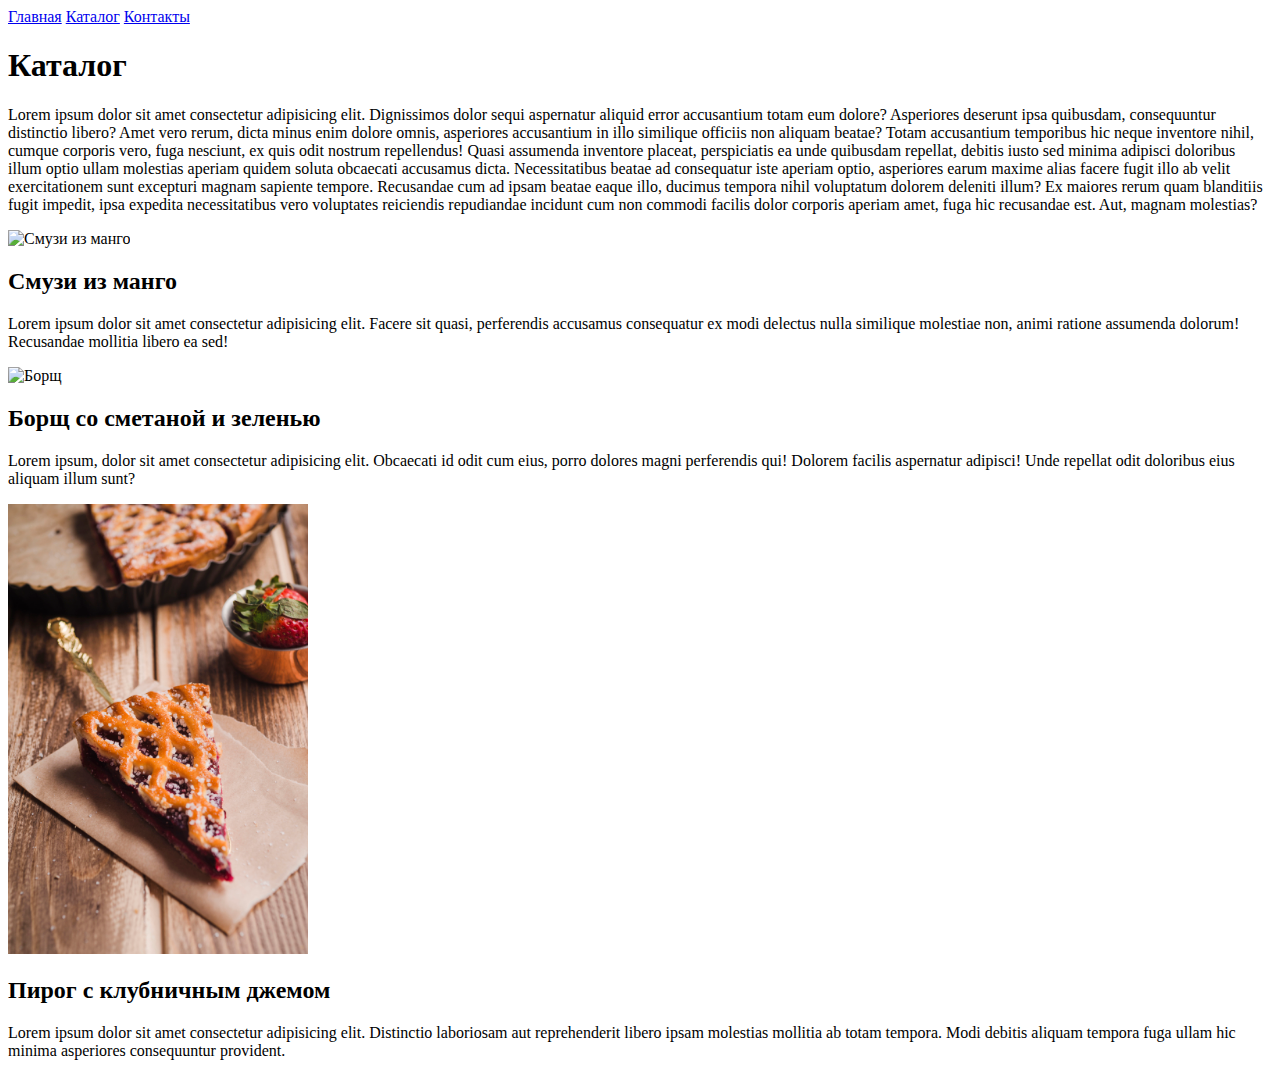
==== catalog/catalog.html @ 1a893b65 "add task_1" ====
<!DOCTYPE html>
<html lang="en">
<head>
  <meta charset="UTF-8">
  <meta name="viewport" content="width=device-width, initial-scale=1.0">
  <title>Каталог</title>
</head>
<body>
  <nav>
    <a href="../index.html">Главная</a>
    <a href="catalog.html">Каталог</a>
    <a href="####">Контакты</a>
  </nav>
  <h1>Каталог</h1>
  <p>Lorem ipsum dolor sit amet consectetur adipisicing elit. Dignissimos dolor sequi aspernatur aliquid error accusantium totam eum dolore? Asperiores deserunt ipsa quibusdam, consequuntur distinctio libero? Amet vero rerum, dicta minus enim dolore omnis, asperiores accusantium in illo similique officiis non aliquam beatae? Totam accusantium temporibus hic neque inventore nihil, cumque corporis vero, fuga nesciunt, ex quis odit nostrum repellendus! Quasi assumenda inventore placeat, perspiciatis ea unde quibusdam repellat, debitis iusto sed minima adipisci doloribus illum optio ullam molestias aperiam quidem soluta obcaecati accusamus dicta. Necessitatibus beatae ad consequatur iste aperiam optio, asperiores earum maxime alias facere fugit illo ab velit exercitationem sunt excepturi magnam sapiente tempore. Recusandae cum ad ipsam beatae eaque illo, ducimus tempora nihil voluptatum dolorem deleniti illum? Ex maiores rerum quam blanditiis fugit impedit, ipsa expedita necessitatibus vero voluptates reiciendis repudiandae incidunt cum non commodi facilis dolor corporis aperiam amet, fuga hic recusandae est. Aut, magnam molestias?</p>
  <img width="300" src="../img/mango_smoothies.jpg" alt="Смузи из манго">
  <h2>Смузи из манго</h2>
  <p>Lorem ipsum dolor sit amet consectetur adipisicing elit. Facere sit quasi, perferendis accusamus consequatur ex modi delectus nulla similique molestiae non, animi ratione assumenda dolorum! Recusandae mollitia libero ea sed!</p>
  <img width="300" src="../img/borscht.jpg" alt="Борщ">
  <h2>Борщ со сметаной и зеленью</h2>
  <p>Lorem ipsum, dolor sit amet consectetur adipisicing elit. Obcaecati id odit cum eius, porro dolores magni perferendis qui! Dolorem facilis aspernatur adipisci! Unde repellat odit doloribus eius aliquam illum sunt?</p>
  <img width="300" src="../img/tart_with_jam.jpg" alt="Пирог с джемом">
  <h2>Пирог с клубничным джемом</h2>
  <p>Lorem ipsum dolor sit amet consectetur adipisicing elit. Distinctio laboriosam aut reprehenderit libero ipsam molestias mollitia ab totam tempora. Modi debitis aliquam tempora fuga ullam hic minima asperiores consequuntur provident.</p>
</body>
</html>
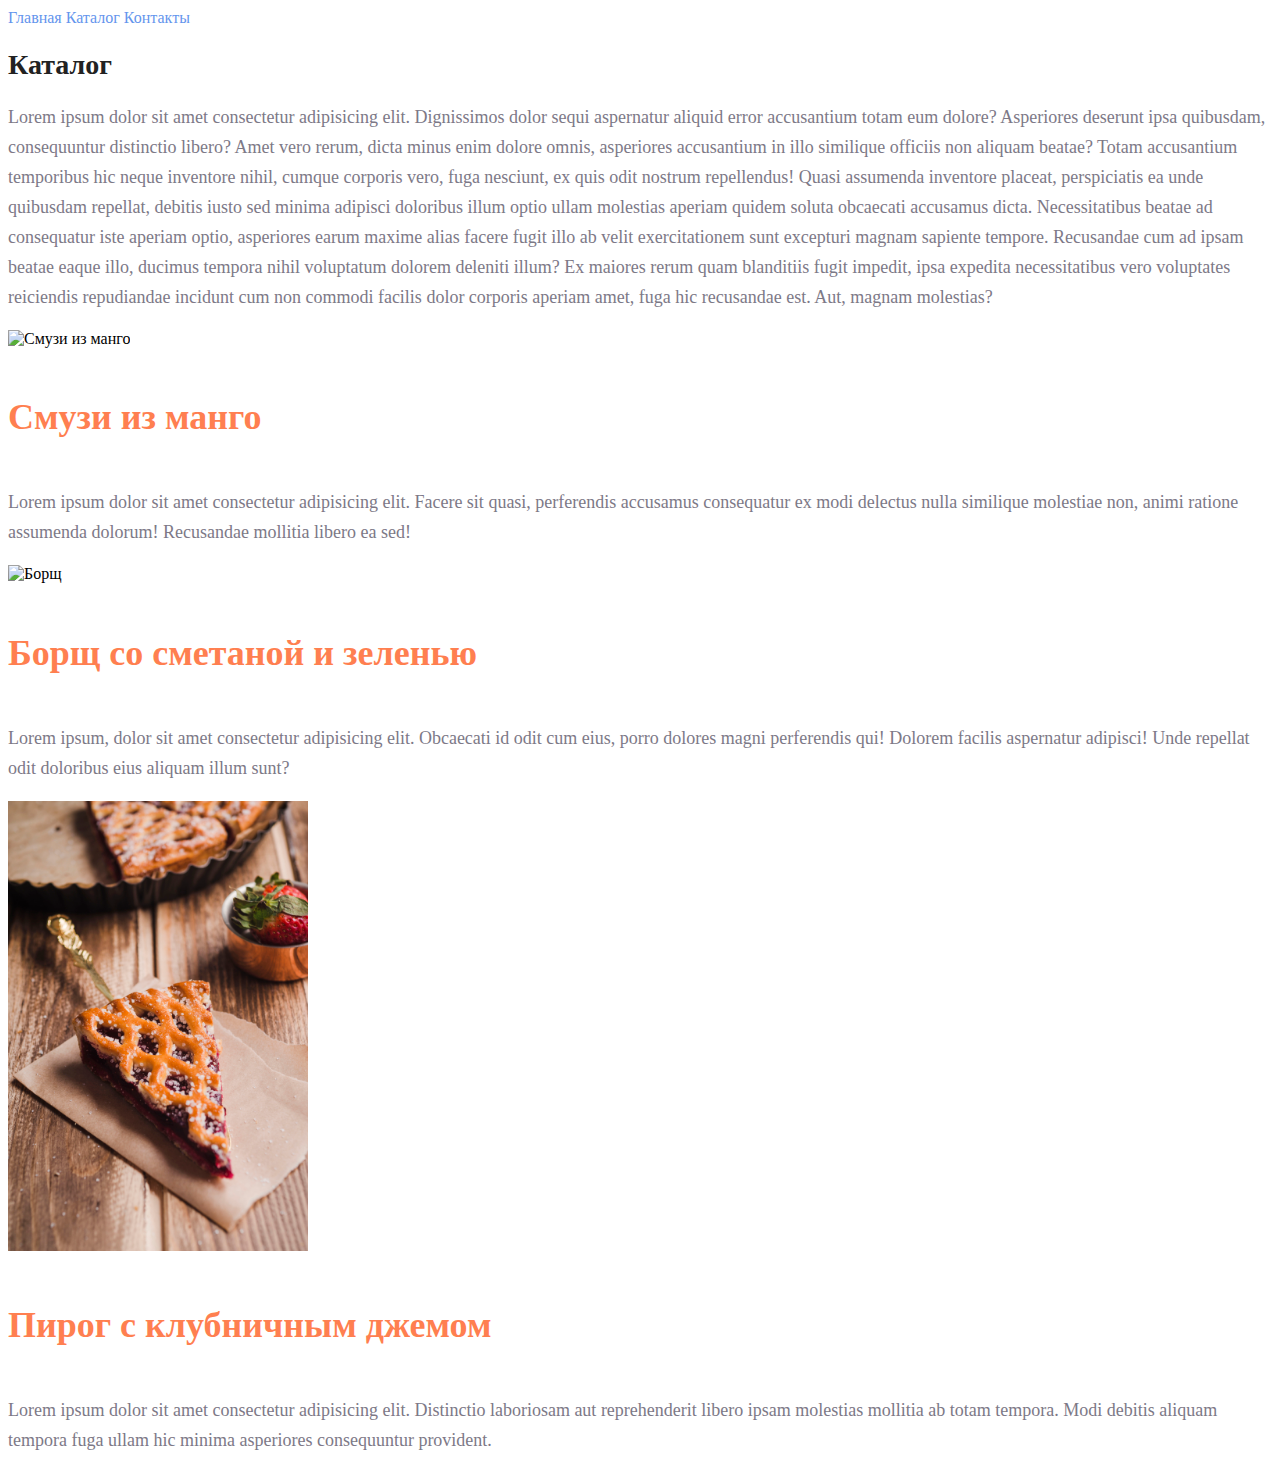
==== commit 71889ec7: "add task_2" ====
--- a/catalog/catalog.html
+++ b/catalog/catalog.html
@@ -4,23 +4,24 @@
   <meta charset="UTF-8">
   <meta name="viewport" content="width=device-width, initial-scale=1.0">
   <title>Каталог</title>
+  <link rel="stylesheet" href="../style.css">
 </head>
 <body>
   <nav>
-    <a href="../index.html">Главная</a>
-    <a href="catalog.html">Каталог</a>
-    <a href="####">Контакты</a>
+    <a class="link_menu" href="../index.html">Главная</a>
+    <a class="link_menu" href="catalog.html">Каталог</a>
+    <a class="link_menu" href="####">Контакты</a>
   </nav>
-  <h1>Каталог</h1>
-  <p>Lorem ipsum dolor sit amet consectetur adipisicing elit. Dignissimos dolor sequi aspernatur aliquid error accusantium totam eum dolore? Asperiores deserunt ipsa quibusdam, consequuntur distinctio libero? Amet vero rerum, dicta minus enim dolore omnis, asperiores accusantium in illo similique officiis non aliquam beatae? Totam accusantium temporibus hic neque inventore nihil, cumque corporis vero, fuga nesciunt, ex quis odit nostrum repellendus! Quasi assumenda inventore placeat, perspiciatis ea unde quibusdam repellat, debitis iusto sed minima adipisci doloribus illum optio ullam molestias aperiam quidem soluta obcaecati accusamus dicta. Necessitatibus beatae ad consequatur iste aperiam optio, asperiores earum maxime alias facere fugit illo ab velit exercitationem sunt excepturi magnam sapiente tempore. Recusandae cum ad ipsam beatae eaque illo, ducimus tempora nihil voluptatum dolorem deleniti illum? Ex maiores rerum quam blanditiis fugit impedit, ipsa expedita necessitatibus vero voluptates reiciendis repudiandae incidunt cum non commodi facilis dolor corporis aperiam amet, fuga hic recusandae est. Aut, magnam molestias?</p>
+  <h1 class="title">Каталог</h1>
+  <p class="text_content">Lorem ipsum dolor sit amet consectetur adipisicing elit. Dignissimos dolor sequi aspernatur aliquid error accusantium totam eum dolore? Asperiores deserunt ipsa quibusdam, consequuntur distinctio libero? Amet vero rerum, dicta minus enim dolore omnis, asperiores accusantium in illo similique officiis non aliquam beatae? Totam accusantium temporibus hic neque inventore nihil, cumque corporis vero, fuga nesciunt, ex quis odit nostrum repellendus! Quasi assumenda inventore placeat, perspiciatis ea unde quibusdam repellat, debitis iusto sed minima adipisci doloribus illum optio ullam molestias aperiam quidem soluta obcaecati accusamus dicta. Necessitatibus beatae ad consequatur iste aperiam optio, asperiores earum maxime alias facere fugit illo ab velit exercitationem sunt excepturi magnam sapiente tempore. Recusandae cum ad ipsam beatae eaque illo, ducimus tempora nihil voluptatum dolorem deleniti illum? Ex maiores rerum quam blanditiis fugit impedit, ipsa expedita necessitatibus vero voluptates reiciendis repudiandae incidunt cum non commodi facilis dolor corporis aperiam amet, fuga hic recusandae est. Aut, magnam molestias?</p>
   <img width="300" src="../img/mango_smoothies.jpg" alt="Смузи из манго">
-  <h2>Смузи из манго</h2>
-  <p>Lorem ipsum dolor sit amet consectetur adipisicing elit. Facere sit quasi, perferendis accusamus consequatur ex modi delectus nulla similique molestiae non, animi ratione assumenda dolorum! Recusandae mollitia libero ea sed!</p>
+  <h2 class="subtitle">Смузи из манго</h2>
+  <p class="text_content">Lorem ipsum dolor sit amet consectetur adipisicing elit. Facere sit quasi, perferendis accusamus consequatur ex modi delectus nulla similique molestiae non, animi ratione assumenda dolorum! Recusandae mollitia libero ea sed!</p>
   <img width="300" src="../img/borscht.jpg" alt="Борщ">
-  <h2>Борщ со сметаной и зеленью</h2>
-  <p>Lorem ipsum, dolor sit amet consectetur adipisicing elit. Obcaecati id odit cum eius, porro dolores magni perferendis qui! Dolorem facilis aspernatur adipisci! Unde repellat odit doloribus eius aliquam illum sunt?</p>
+  <h2 class="subtitle">Борщ со сметаной и зеленью</h2>
+  <p class="text_content">Lorem ipsum, dolor sit amet consectetur adipisicing elit. Obcaecati id odit cum eius, porro dolores magni perferendis qui! Dolorem facilis aspernatur adipisci! Unde repellat odit doloribus eius aliquam illum sunt?</p>
   <img width="300" src="../img/tart_with_jam.jpg" alt="Пирог с джемом">
-  <h2>Пирог с клубничным джемом</h2>
-  <p>Lorem ipsum dolor sit amet consectetur adipisicing elit. Distinctio laboriosam aut reprehenderit libero ipsam molestias mollitia ab totam tempora. Modi debitis aliquam tempora fuga ullam hic minima asperiores consequuntur provident.</p>
+  <h2 class="subtitle">Пирог с клубничным джемом</h2>
+  <p class="text_content">Lorem ipsum dolor sit amet consectetur adipisicing elit. Distinctio laboriosam aut reprehenderit libero ipsam molestias mollitia ab totam tempora. Modi debitis aliquam tempora fuga ullam hic minima asperiores consequuntur provident.</p>
 </body>
-</html>+</html>
--- a/style.css
+++ b/style.css
@@ -0,0 +1,28 @@
+a {
+  text-decoration: none;
+}
+.link_menu {
+  color: cornflowerblue;
+  font-size: 16px;
+  line-height: 20px;
+}
+.title {
+  color: #222222;
+  font-size: 28px;
+  line-height: 36px;
+  font-weight: bold;
+}
+.text_content {
+  font-style: normal;
+  font-weight: 300;
+  font-size: 18px;
+  line-height: 30px;
+  color: #7D7987;
+}
+.subtitle {
+  color: coral;
+  font-style: normal;
+  font-weight: 700;
+  font-size: 36px;
+  line-height: 80px;
+}
